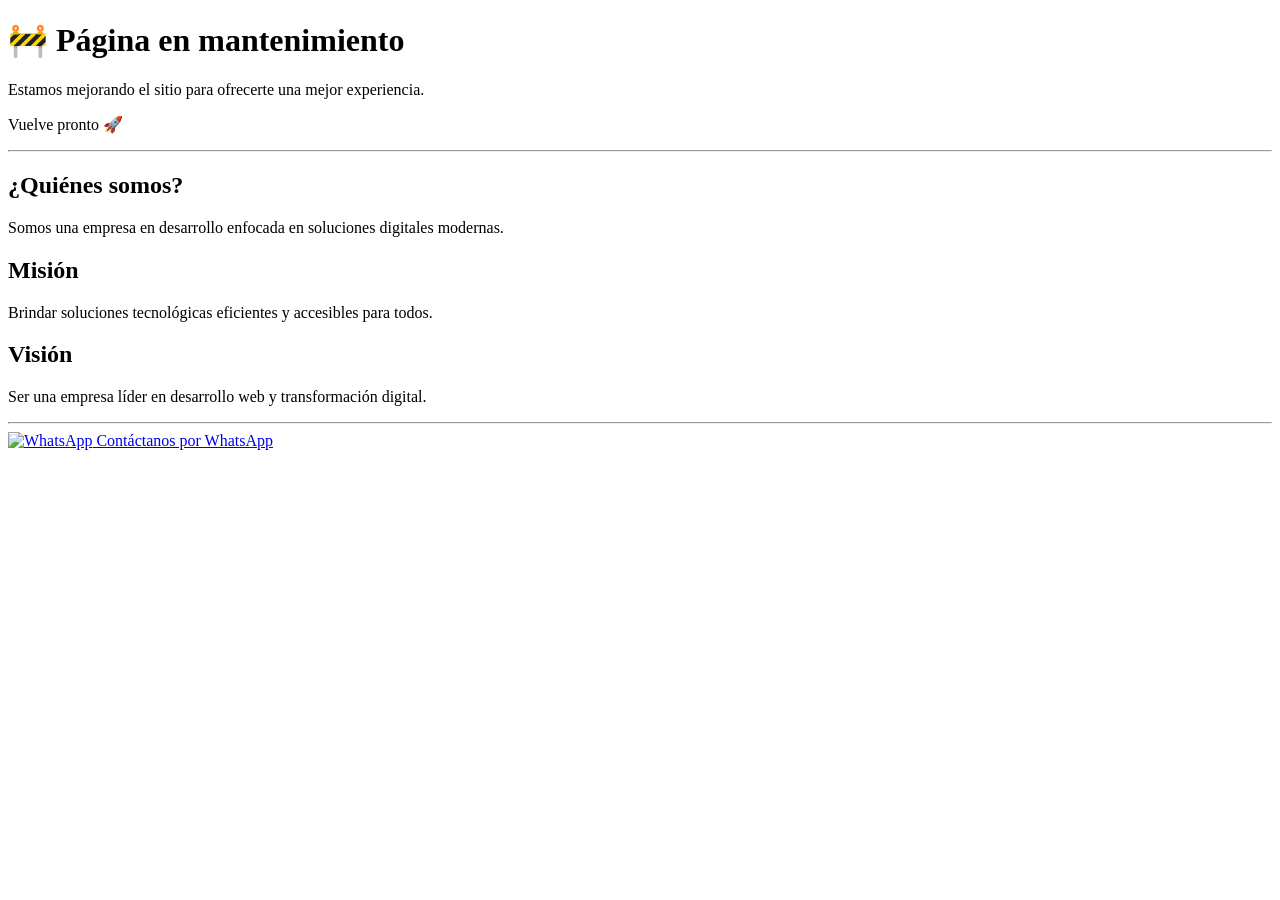
==== templates/index.html @ d66473bc "pagina mantenimiento profesional con whatsapp" ====
<!DOCTYPE html>
<html lang="es">
<head>
    <meta charset="UTF-8">
    <title>Página en mantenimiento</title>
    <link rel="stylesheet" href="{{ url_for('static', filename='css/style.css') }}">
</head>

<body>

<div class="container">

    <h1>🚧 Página en mantenimiento</h1>

    <p>Estamos mejorando el sitio para ofrecerte una mejor experiencia.</p>
    <p class="sub">Vuelve pronto 🚀</p>

    <hr>

    <h2>¿Quiénes somos?</h2>
    <p>Somos una empresa en desarrollo enfocada en soluciones digitales modernas.</p>

    <h2>Misión</h2>
    <p>Brindar soluciones tecnológicas eficientes y accesibles para todos.</p>

    <h2>Visión</h2>
    <p>Ser una empresa líder en desarrollo web y transformación digital.</p>

    <hr>

    <!-- BOTÓN WHATSAPP -->
    <a class="whatsapp-btn"
       href="https://wa.me/595981248800"
       target="_blank">

        <img src="https://cdn-icons-png.flaticon.com/512/733/733585.png" alt="WhatsApp">

        Contáctanos por WhatsApp
    </a>

</div>

</body>
</html>
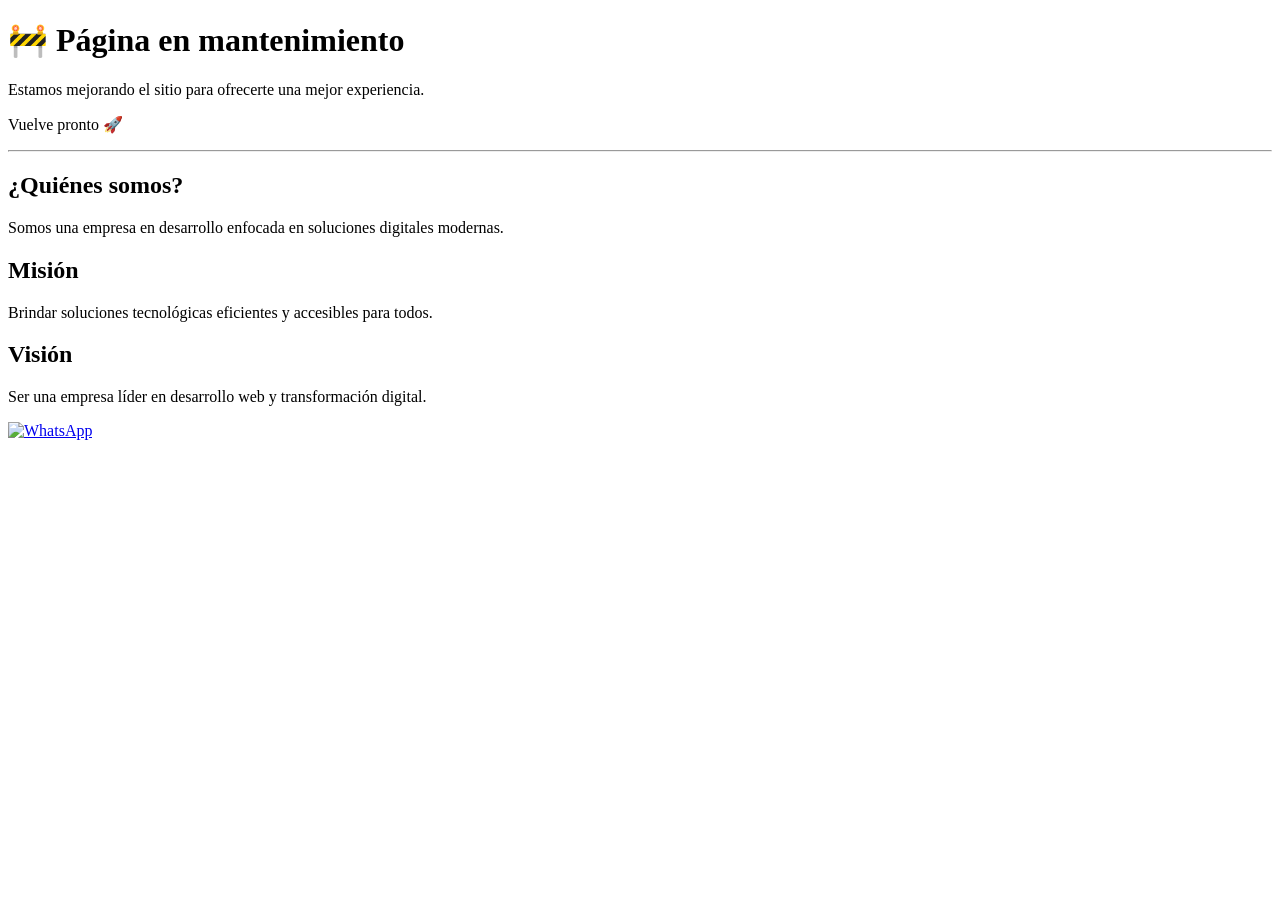
==== commit e60976f3: "pagina mantenimiento pro con whatsapp flotante" ====
--- a/templates/index.html
+++ b/templates/index.html
@@ -26,19 +26,16 @@
     <h2>Visión</h2>
     <p>Ser una empresa líder en desarrollo web y transformación digital.</p>
 
-    <hr>
+</div>
 
-    <!-- BOTÓN WHATSAPP -->
-    <a class="whatsapp-btn"
-       href="https://wa.me/595981248800"
-       target="_blank">
+<!-- BOTÓN WHATSAPP FLOTANTE -->
+<a class="whatsapp-float"
+   href="https://wa.me/595981248800"
+   target="_blank">
 
-        <img src="https://cdn-icons-png.flaticon.com/512/733/733585.png" alt="WhatsApp">
+    <img src="https://cdn-icons-png.flaticon.com/512/733/733585.png" alt="WhatsApp">
 
-        Contáctanos por WhatsApp
-    </a>
-
-</div>
+</a>
 
 </body>
 </html>
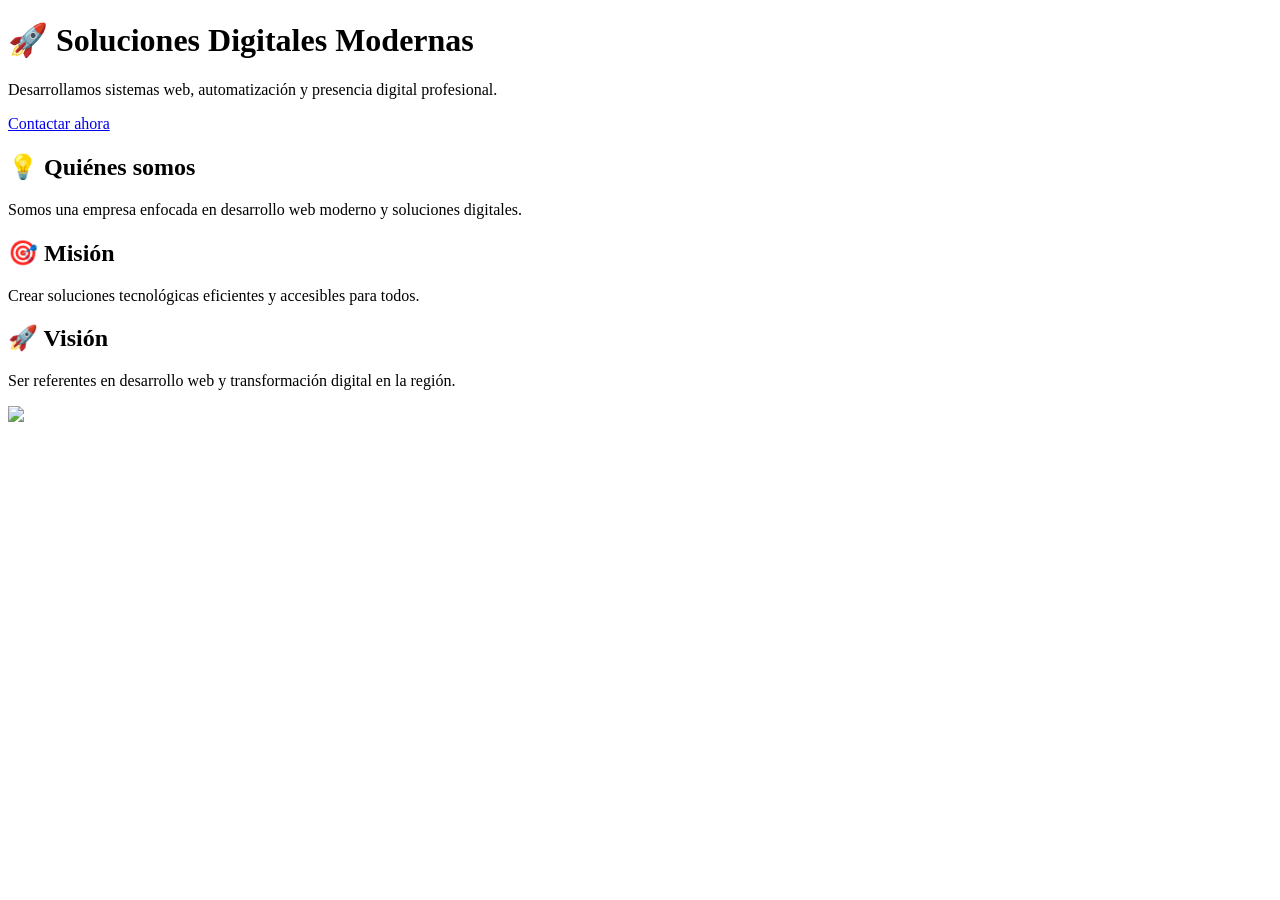
==== commit 5ad1b822: "upgrade a landing SaaS profesional" ====
--- a/templates/index.html
+++ b/templates/index.html
@@ -2,39 +2,45 @@
 <html lang="es">
 <head>
     <meta charset="UTF-8">
-    <title>Página en mantenimiento</title>
+    <title>Mi Empresa Digital</title>
     <link rel="stylesheet" href="{{ url_for('static', filename='css/style.css') }}">
 </head>
 
 <body>
 
-<div class="container">
+<header class="hero">
+    <h1>🚀 Soluciones Digitales Modernas</h1>
+    <p>Desarrollamos sistemas web, automatización y presencia digital profesional.</p>
 
-    <h1>🚧 Página en mantenimiento</h1>
+    <a class="btn" href="https://wa.me/595981248800" target="_blank">
+        Contactar ahora
+    </a>
+</header>
 
-    <p>Estamos mejorando el sitio para ofrecerte una mejor experiencia.</p>
-    <p class="sub">Vuelve pronto 🚀</p>
+<section class="grid">
 
-    <hr>
+    <div class="card">
+        <h2>💡 Quiénes somos</h2>
+        <p>Somos una empresa enfocada en desarrollo web moderno y soluciones digitales.</p>
+    </div>
 
-    <h2>¿Quiénes somos?</h2>
-    <p>Somos una empresa en desarrollo enfocada en soluciones digitales modernas.</p>
+    <div class="card">
+        <h2>🎯 Misión</h2>
+        <p>Crear soluciones tecnológicas eficientes y accesibles para todos.</p>
+    </div>
 
-    <h2>Misión</h2>
-    <p>Brindar soluciones tecnológicas eficientes y accesibles para todos.</p>
+    <div class="card">
+        <h2>🚀 Visión</h2>
+        <p>Ser referentes en desarrollo web y transformación digital en la región.</p>
+    </div>
 
-    <h2>Visión</h2>
-    <p>Ser una empresa líder en desarrollo web y transformación digital.</p>
+</section>
 
-</div>
-
-<!-- BOTÓN WHATSAPP FLOTANTE -->
+<!-- WHATSAPP FLOTANTE -->
 <a class="whatsapp-float"
    href="https://wa.me/595981248800"
    target="_blank">
-
-    <img src="https://cdn-icons-png.flaticon.com/512/733/733585.png" alt="WhatsApp">
-
+    <img src="https://cdn-icons-png.flaticon.com/512/733/733585.png">
 </a>
 
 </body>
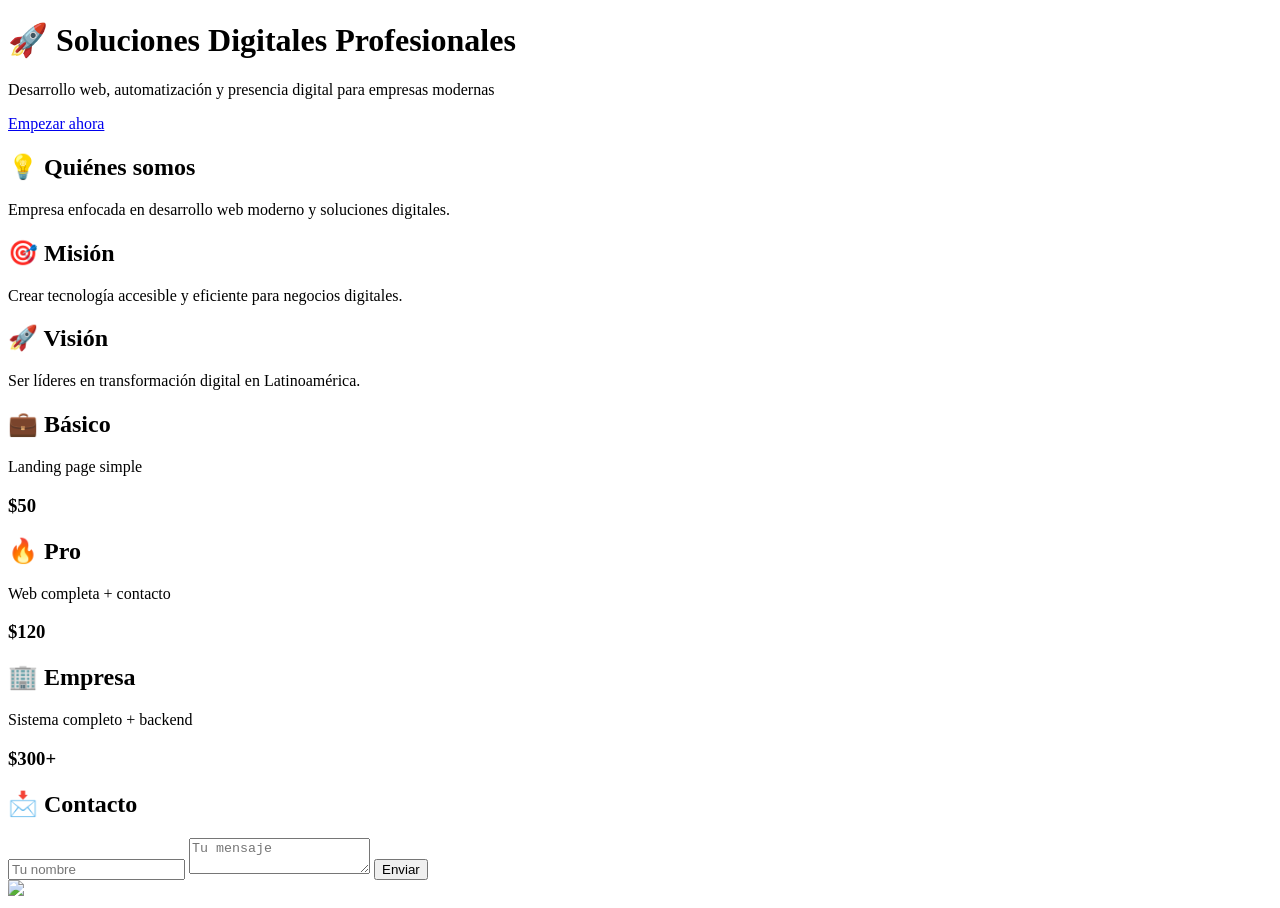
==== commit a2d56e79: "saas completo con precios y contacto" ====
--- a/templates/index.html
+++ b/templates/index.html
@@ -2,41 +2,75 @@
 <html lang="es">
 <head>
     <meta charset="UTF-8">
-    <title>Mi Empresa Digital</title>
+    <title>Mi SaaS - Soluciones Digitales</title>
     <link rel="stylesheet" href="{{ url_for('static', filename='css/style.css') }}">
 </head>
 
 <body>
 
 <header class="hero">
-    <h1>🚀 Soluciones Digitales Modernas</h1>
-    <p>Desarrollamos sistemas web, automatización y presencia digital profesional.</p>
+    <h1>🚀 Soluciones Digitales Profesionales</h1>
+    <p>Desarrollo web, automatización y presencia digital para empresas modernas</p>
 
-    <a class="btn" href="https://wa.me/595981248800" target="_blank">
-        Contactar ahora
-    </a>
+    <a class="btn" href="#contacto">Empezar ahora</a>
 </header>
 
 <section class="grid">
 
     <div class="card">
         <h2>💡 Quiénes somos</h2>
-        <p>Somos una empresa enfocada en desarrollo web moderno y soluciones digitales.</p>
+        <p>Empresa enfocada en desarrollo web moderno y soluciones digitales.</p>
     </div>
 
     <div class="card">
         <h2>🎯 Misión</h2>
-        <p>Crear soluciones tecnológicas eficientes y accesibles para todos.</p>
+        <p>Crear tecnología accesible y eficiente para negocios digitales.</p>
     </div>
 
     <div class="card">
         <h2>🚀 Visión</h2>
-        <p>Ser referentes en desarrollo web y transformación digital en la región.</p>
+        <p>Ser líderes en transformación digital en Latinoamérica.</p>
     </div>
 
 </section>
 
-<!-- WHATSAPP FLOTANTE -->
+<!-- PRECIOS -->
+<section class="pricing">
+
+    <div class="card">
+        <h2>💼 Básico</h2>
+        <p>Landing page simple</p>
+        <h3>$50</h3>
+    </div>
+
+    <div class="card premium">
+        <h2>🔥 Pro</h2>
+        <p>Web completa + contacto</p>
+        <h3>$120</h3>
+    </div>
+
+    <div class="card">
+        <h2>🏢 Empresa</h2>
+        <p>Sistema completo + backend</p>
+        <h3>$300+</h3>
+    </div>
+
+</section>
+
+<!-- CONTACTO -->
+<section id="contacto" class="contacto">
+
+    <h2>📩 Contacto</h2>
+
+    <form action="/contacto" method="POST">
+        <input type="text" name="nombre" placeholder="Tu nombre" required>
+        <textarea name="mensaje" placeholder="Tu mensaje" required></textarea>
+        <button type="submit">Enviar</button>
+    </form>
+
+</section>
+
+<!-- WHATSAPP -->
 <a class="whatsapp-float"
    href="https://wa.me/595981248800"
    target="_blank">
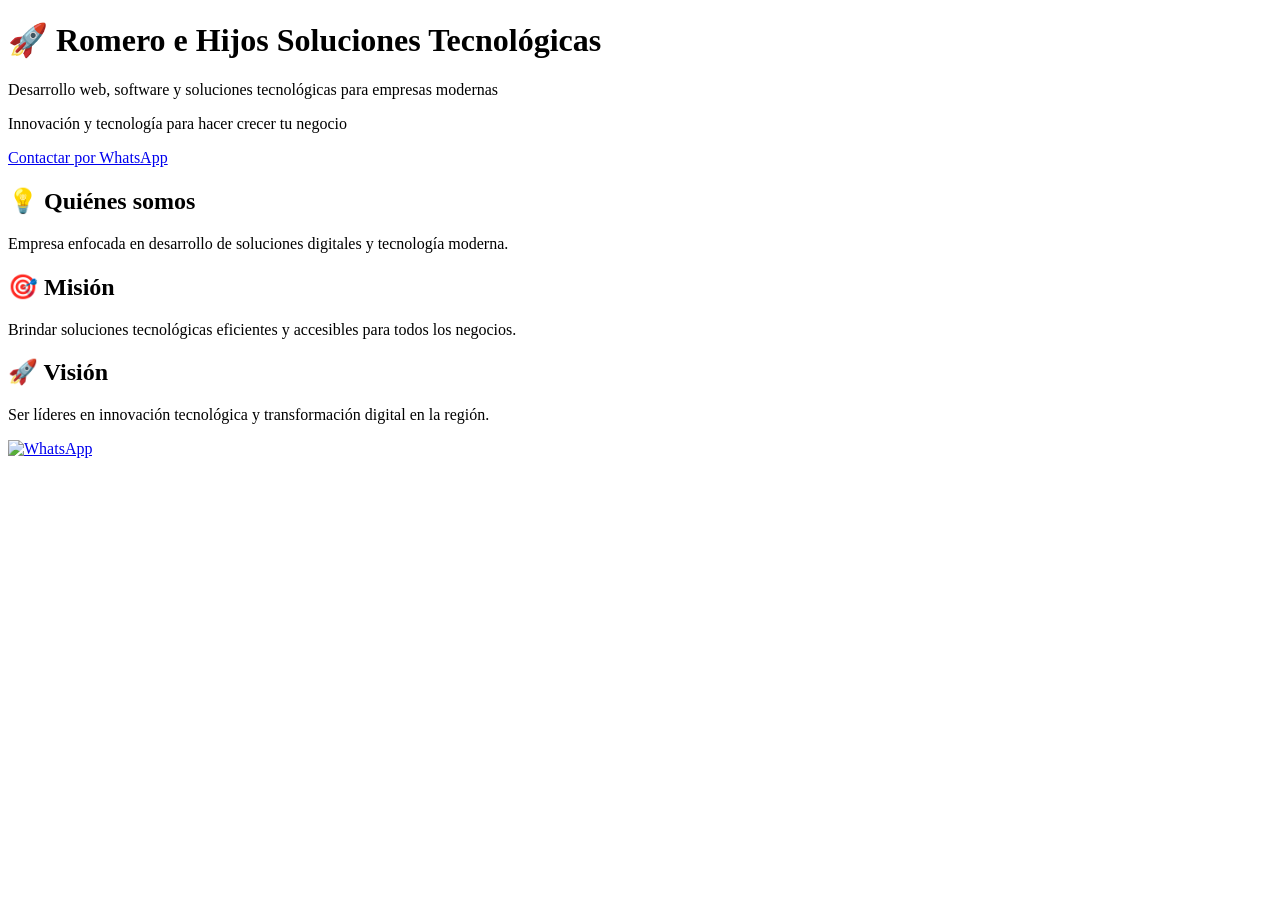
==== commit 8d93a279: "branding final Romero e Hijos Soluciones Tecnologicas" ====
--- a/templates/index.html
+++ b/templates/index.html
@@ -2,79 +2,52 @@
 <html lang="es">
 <head>
     <meta charset="UTF-8">
-    <title>Mi SaaS - Soluciones Digitales</title>
+    <title>Romero e Hijos Soluciones Tecnológicas</title>
     <link rel="stylesheet" href="{{ url_for('static', filename='css/style.css') }}">
 </head>
 
 <body>
 
 <header class="hero">
-    <h1>🚀 Soluciones Digitales Profesionales</h1>
-    <p>Desarrollo web, automatización y presencia digital para empresas modernas</p>
 
-    <a class="btn" href="#contacto">Empezar ahora</a>
+    <h1>🚀 Romero e Hijos Soluciones Tecnológicas</h1>
+
+    <p>Desarrollo web, software y soluciones tecnológicas para empresas modernas</p>
+
+    <p class="tag">Innovación y tecnología para hacer crecer tu negocio</p>
+
+    <a class="btn" href="https://wa.me/595981248800" target="_blank">
+        Contactar por WhatsApp
+    </a>
+
 </header>
 
 <section class="grid">
 
     <div class="card">
         <h2>💡 Quiénes somos</h2>
-        <p>Empresa enfocada en desarrollo web moderno y soluciones digitales.</p>
+        <p>Empresa enfocada en desarrollo de soluciones digitales y tecnología moderna.</p>
     </div>
 
     <div class="card">
         <h2>🎯 Misión</h2>
-        <p>Crear tecnología accesible y eficiente para negocios digitales.</p>
+        <p>Brindar soluciones tecnológicas eficientes y accesibles para todos los negocios.</p>
     </div>
 
     <div class="card">
         <h2>🚀 Visión</h2>
-        <p>Ser líderes en transformación digital en Latinoamérica.</p>
+        <p>Ser líderes en innovación tecnológica y transformación digital en la región.</p>
     </div>
 
 </section>
 
-<!-- PRECIOS -->
-<section class="pricing">
-
-    <div class="card">
-        <h2>💼 Básico</h2>
-        <p>Landing page simple</p>
-        <h3>$50</h3>
-    </div>
-
-    <div class="card premium">
-        <h2>🔥 Pro</h2>
-        <p>Web completa + contacto</p>
-        <h3>$120</h3>
-    </div>
-
-    <div class="card">
-        <h2>🏢 Empresa</h2>
-        <p>Sistema completo + backend</p>
-        <h3>$300+</h3>
-    </div>
-
-</section>
-
-<!-- CONTACTO -->
-<section id="contacto" class="contacto">
-
-    <h2>📩 Contacto</h2>
-
-    <form action="/contacto" method="POST">
-        <input type="text" name="nombre" placeholder="Tu nombre" required>
-        <textarea name="mensaje" placeholder="Tu mensaje" required></textarea>
-        <button type="submit">Enviar</button>
-    </form>
-
-</section>
-
-<!-- WHATSAPP -->
+<!-- WHATSAPP FLOTANTE -->
 <a class="whatsapp-float"
    href="https://wa.me/595981248800"
    target="_blank">
-    <img src="https://cdn-icons-png.flaticon.com/512/733/733585.png">
+
+    <img src="https://cdn-icons-png.flaticon.com/512/733/733585.png" alt="WhatsApp">
+
 </a>
 
 </body>
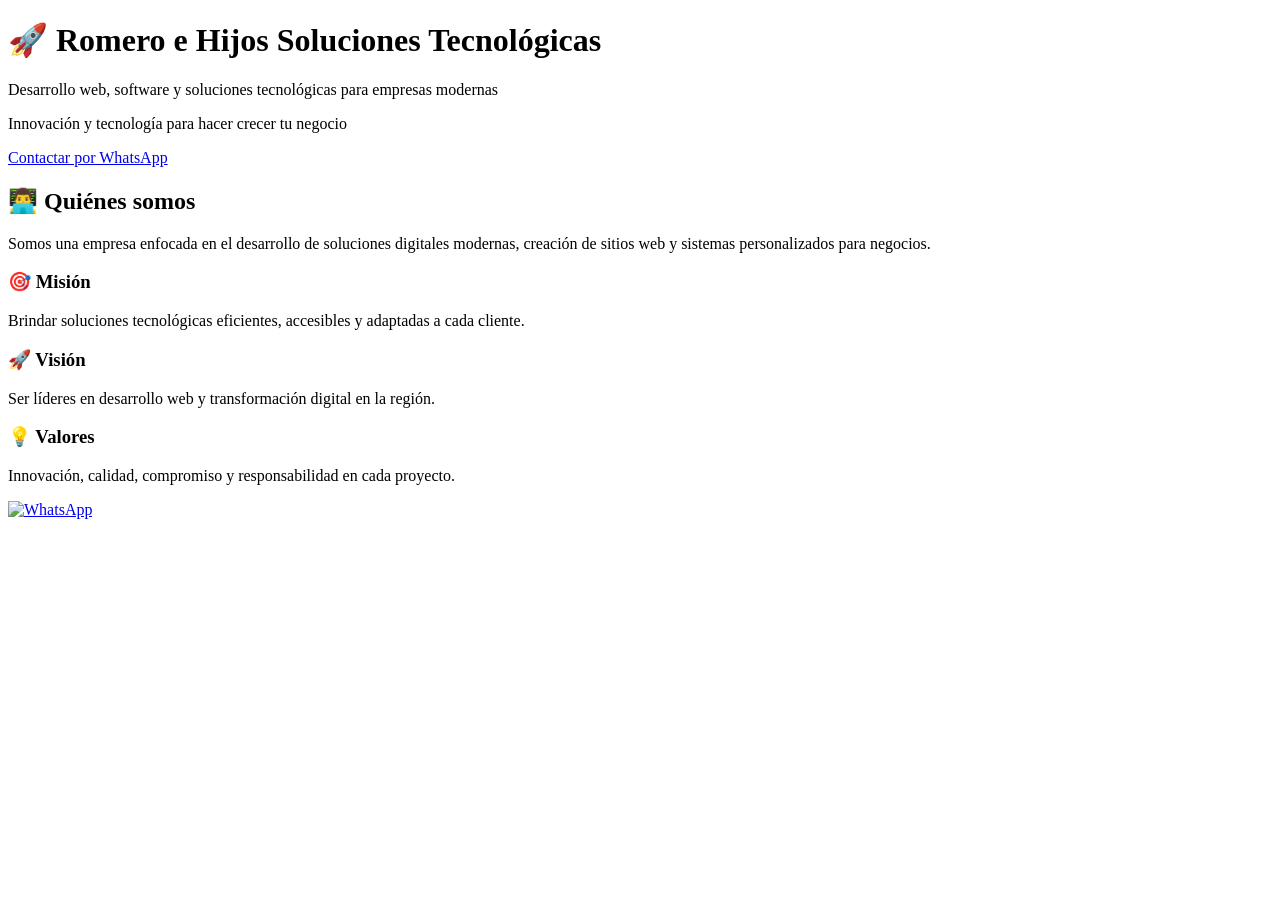
==== commit d5e2dead: "pagina empresa completa romero e hijos" ====
--- a/templates/index.html
+++ b/templates/index.html
@@ -22,21 +22,33 @@
 
 </header>
 
-<section class="grid">
+<!-- QUIÉNES SOMOS -->
+<section class="about">
 
-    <div class="card">
-        <h2>💡 Quiénes somos</h2>
-        <p>Empresa enfocada en desarrollo de soluciones digitales y tecnología moderna.</p>
-    </div>
+    <h2>👨‍💻 Quiénes somos</h2>
 
-    <div class="card">
-        <h2>🎯 Misión</h2>
-        <p>Brindar soluciones tecnológicas eficientes y accesibles para todos los negocios.</p>
-    </div>
+    <p>
+        Somos una empresa enfocada en el desarrollo de soluciones digitales modernas,
+        creación de sitios web y sistemas personalizados para negocios.
+    </p>
 
-    <div class="card">
-        <h2>🚀 Visión</h2>
-        <p>Ser líderes en innovación tecnológica y transformación digital en la región.</p>
+    <div class="about-grid">
+
+        <div class="box">
+            <h3>🎯 Misión</h3>
+            <p>Brindar soluciones tecnológicas eficientes, accesibles y adaptadas a cada cliente.</p>
+        </div>
+
+        <div class="box">
+            <h3>🚀 Visión</h3>
+            <p>Ser líderes en desarrollo web y transformación digital en la región.</p>
+        </div>
+
+        <div class="box">
+            <h3>💡 Valores</h3>
+            <p>Innovación, calidad, compromiso y responsabilidad en cada proyecto.</p>
+        </div>
+
     </div>
 
 </section>
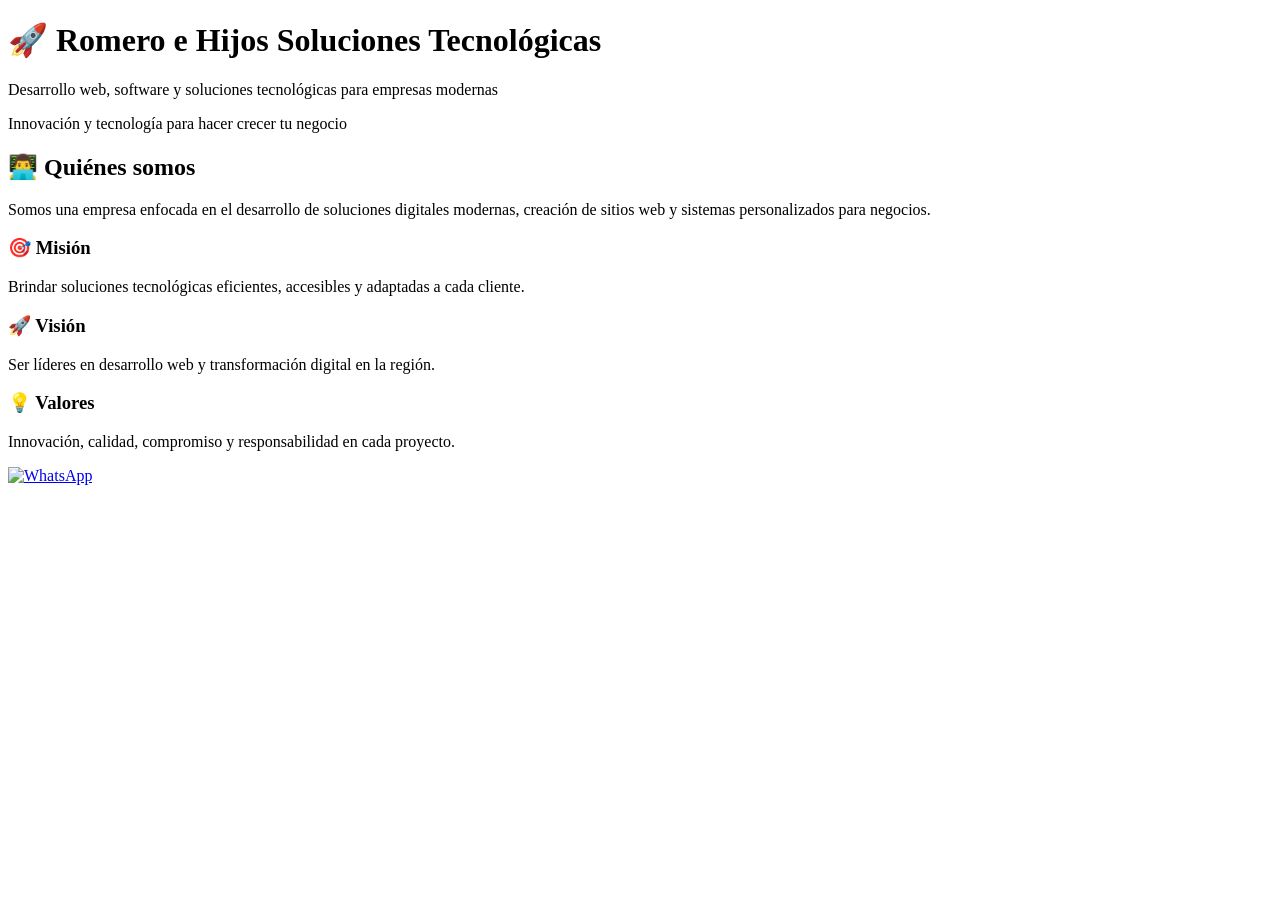
==== commit ee869722: "actualizacion pagina romero e hijos" ====
--- a/templates/index.html
+++ b/templates/index.html
@@ -15,10 +15,6 @@
     <p>Desarrollo web, software y soluciones tecnológicas para empresas modernas</p>
 
     <p class="tag">Innovación y tecnología para hacer crecer tu negocio</p>
-
-    <a class="btn" href="https://wa.me/595981248800" target="_blank">
-        Contactar por WhatsApp
-    </a>
 
 </header>
 
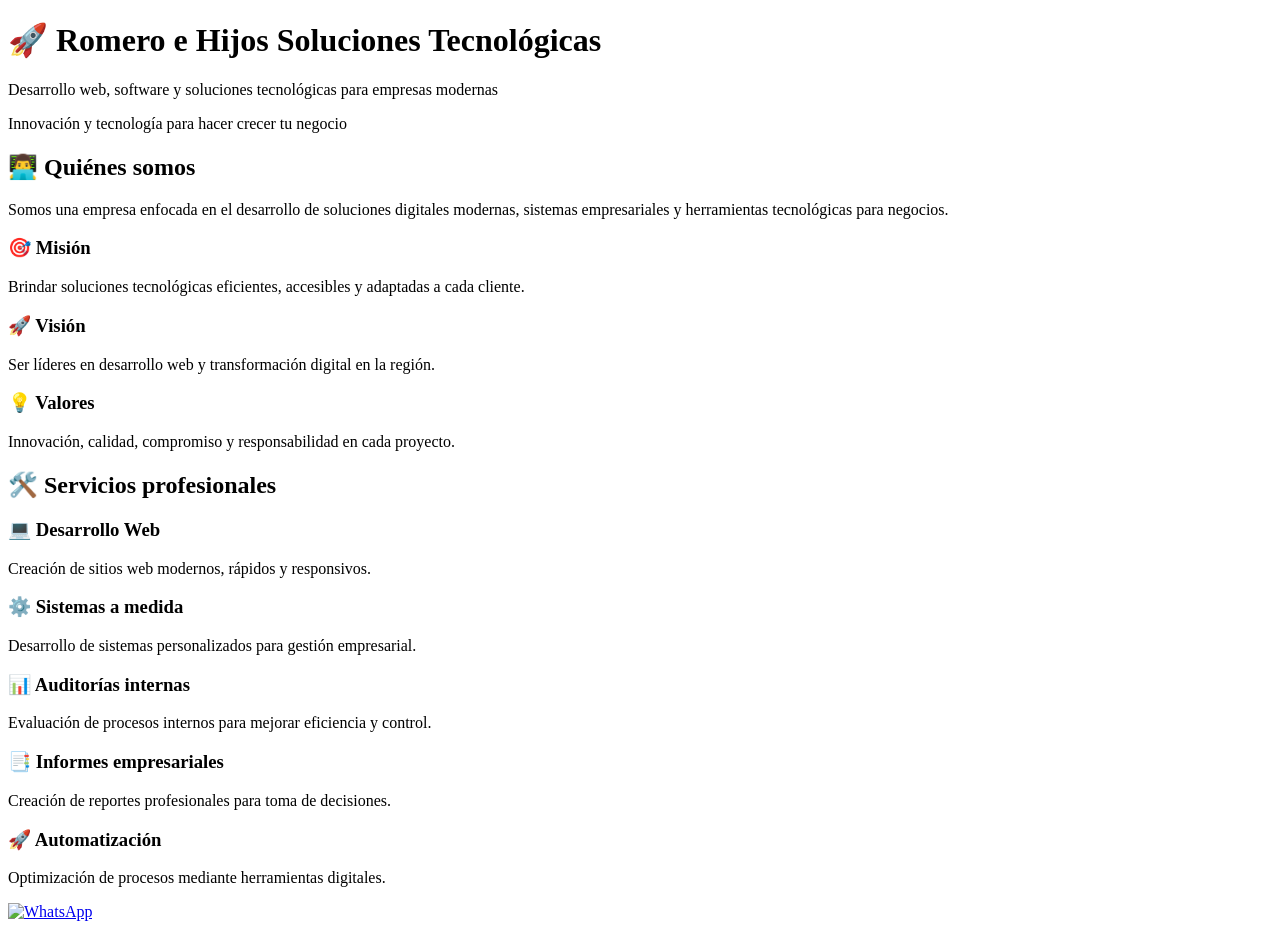
==== commit 55dedd4f: "actualizacion web romero e hijos" ====
--- a/templates/index.html
+++ b/templates/index.html
@@ -25,7 +25,7 @@
 
     <p>
         Somos una empresa enfocada en el desarrollo de soluciones digitales modernas,
-        creación de sitios web y sistemas personalizados para negocios.
+        sistemas empresariales y herramientas tecnológicas para negocios.
     </p>
 
     <div class="about-grid">
@@ -49,6 +49,42 @@
 
 </section>
 
+<!-- SERVICIOS -->
+<section class="services">
+
+    <h2>🛠️ Servicios profesionales</h2>
+
+    <div class="services-grid">
+
+        <div class="service-box">
+            <h3>💻 Desarrollo Web</h3>
+            <p>Creación de sitios web modernos, rápidos y responsivos.</p>
+        </div>
+
+        <div class="service-box">
+            <h3>⚙️ Sistemas a medida</h3>
+            <p>Desarrollo de sistemas personalizados para gestión empresarial.</p>
+        </div>
+
+        <div class="service-box">
+            <h3>📊 Auditorías internas</h3>
+            <p>Evaluación de procesos internos para mejorar eficiencia y control.</p>
+        </div>
+
+        <div class="service-box">
+            <h3>📑 Informes empresariales</h3>
+            <p>Creación de reportes profesionales para toma de decisiones.</p>
+        </div>
+
+        <div class="service-box">
+            <h3>🚀 Automatización</h3>
+            <p>Optimización de procesos mediante herramientas digitales.</p>
+        </div>
+
+    </div>
+
+</section>
+
 <!-- WHATSAPP FLOTANTE -->
 <a class="whatsapp-float"
    href="https://wa.me/595981248800"
